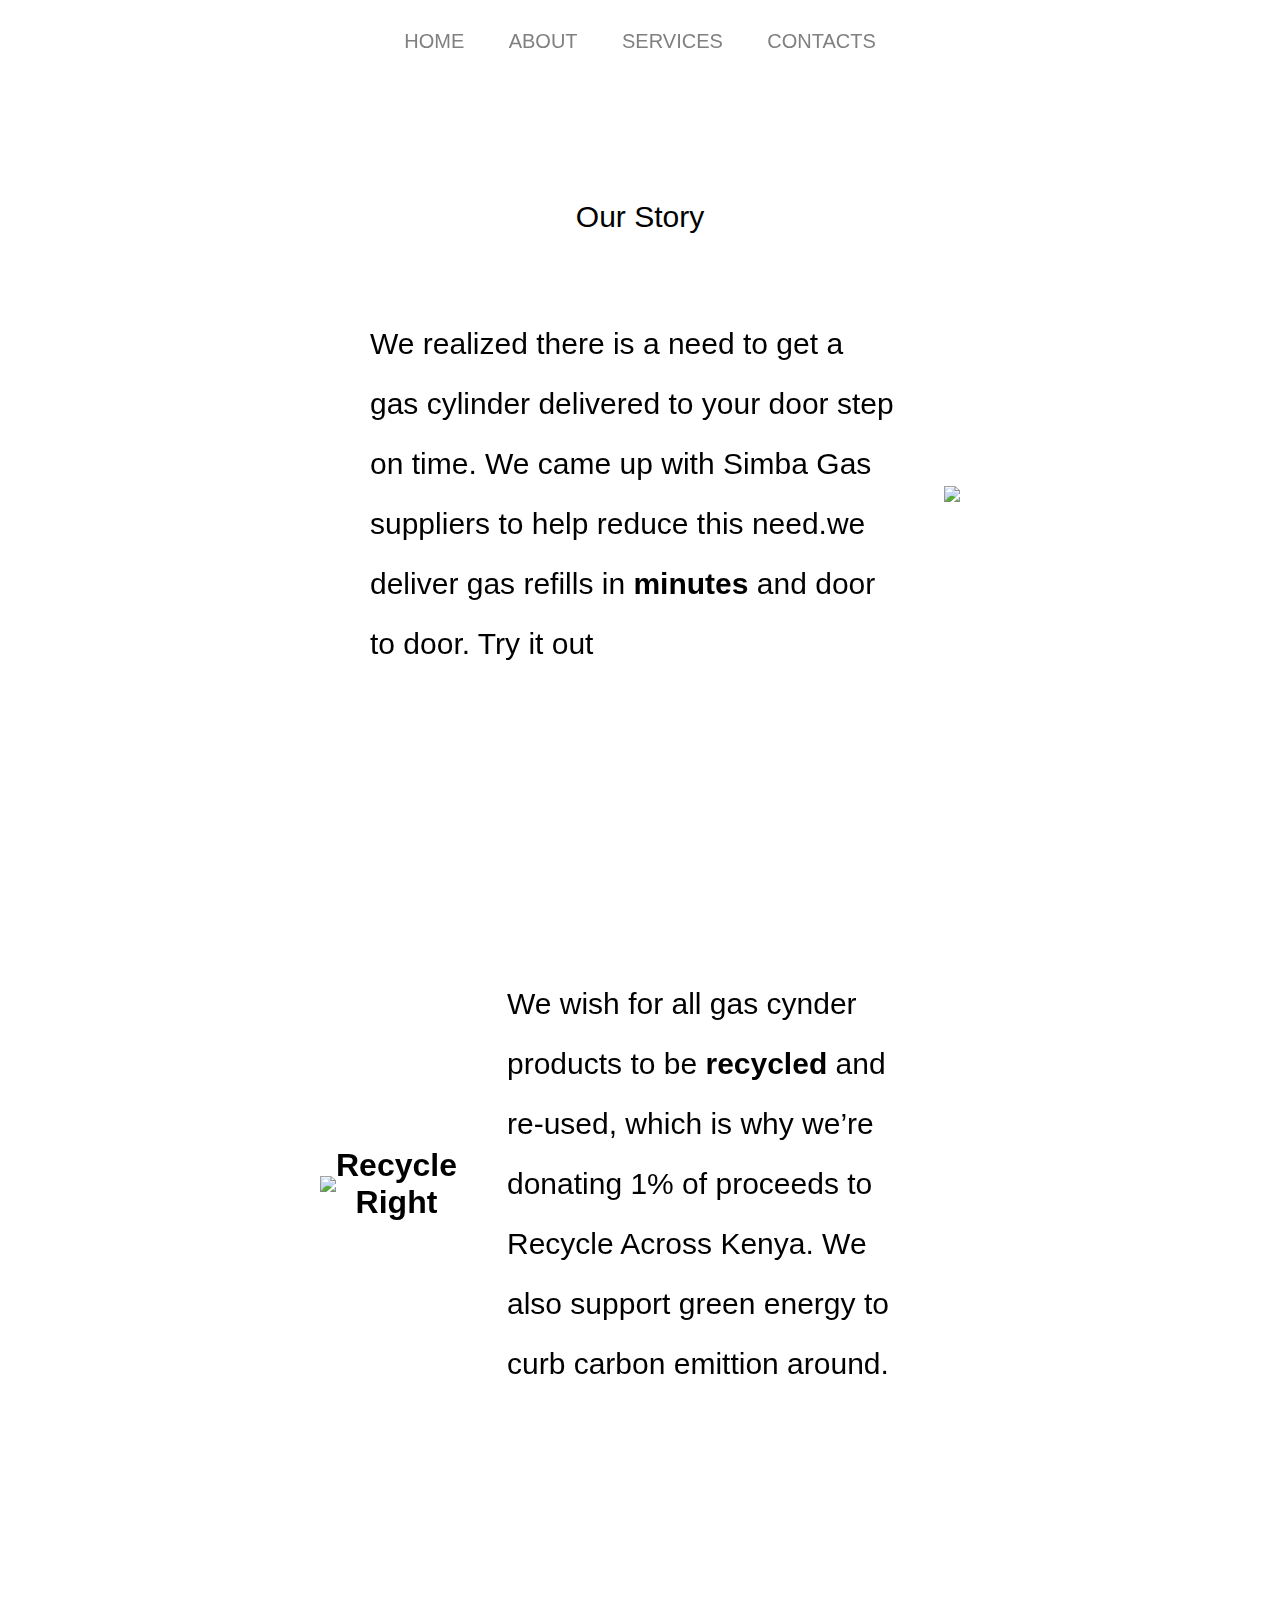
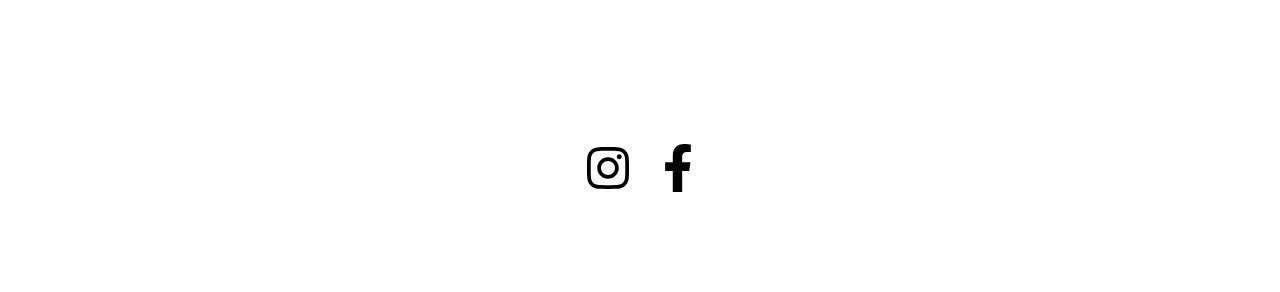
==== about.html @ d14f89ea "deployment" ====
<!DOCTYPE html>
<html lang="en">
  <head>
    <meta charset="UTF-8" />
    <meta name="viewport" content="width=device-width, initial-scale=1.0" />
    <meta http-equiv="X-UA-Compatible" content="ie=edge" />
    <title>Simba Gas Suppliers</title>
    <script src="all.js"></script>
    <link rel="stylesheet" type="text/css" href="styles.css" />
    <link rel="stylesheet" type="text/css" href="about.css" />
  </head>
  <body>
    <section id="navbar">
      <div class="container">
        <div id="overlay">
          <div id="banner">
            <nav>
              <ul>
                <li>
                  <a href="index.html">Home</a>
                </li>
                <li>
                  <a href="about.html">About</a>
                </li>
                <li>
                  <a href="products.html">Services</a>
                </li>
                <li>
                  <a href="contacts.html">Contacts</a>
                </li>
              </ul>
            </nav>
          </div>
        </div>
      </div>
    </section>

    <section class="story">
      <p id="aboutus">Our Story</p>

      <div id="delivery">
        <p>
          We realized there is a need to get a gas cylinder delivered to your
          door step on time. We came up with Simba Gas suppliers to help reduce
          this need.we deliver gas refills in <strong>minutes</strong> and door
          to door. Try it out
        </p>

        <img
          src="https://encrypted-tbn0.gstatic.com/images?q=tbn%3AANd9GcSp91oa3GX7kR3bftlpZMpL4EMrG7mnvCqgYuWUyIG8gyh8wSXY"
        />
      </div>

      <div id="moto">
        <img
          src="https://encrypted-tbn0.gstatic.com/images?q=tbn%3AANd9GcQ9xdbr6AHXd5dmPLpF03YmlAreLb1GtF9UT2Tp5cPfyZNxNE3Z"
        />

        <h1>Recycle Right</h1>

        <p>
          We wish for all gas cynder products to be
          <strong>recycled</strong> and re-used, which is why we’re donating 1%
          of proceeds to Recycle Across Kenya. We also support green energy to
          curb carbon emittion around.
        </p>
      </div>
    </section>

    <footer>
      <div id="footer">
        <i class="fab fa-instagram fa-3x"></i>
        &nbsp;

        <i class="fab fa-facebook-f fa-3x"></i>
      </div>
    </footer>
  </body>
</html>
---- styles.css ----
* {
  box-sizing: border-box;
  margin: 0;
  padding: 0;
}

body {
  font-family: "Work Sans", sans-serif;
}
.container {
  position: absolute;
  top: 0;
  bottom: 0;
  right: 0;
  left: 0;
}

#overlay {
  position: fixed;
  overflow: auto;
  width: 100%;
  height: 100%;
  top: 0;
  left: 0;
  right: 0;
  bottom: 0;
}

nav {
  max-width: 960px;
  margin: 0 auto;
  padding: 10px 0;
}

nav > ul {
  text-align: center;
  margin: 0 auto;
}

ul > li {
  display: inline-block;
}

nav > ul > li > a {
  padding: 20px;
  margin-right: 0;
  text-transform: uppercase;
  text-decoration: none;
  display: block;
  color: grey;
}

nav > ul > li > a:hover {
  box-shadow: 0 0 5px rgba(0, 0, 0, 0.1), inset 0 0 1px rgba(255, 255, 255, 0.6);
  box-shadow: 1px 3px 3px 3px orange;
  color: black;
  border-radius: 25px;
}

div.logo {
  text-align: center;
  padding: 5px;
  margin: 20px;
}

.header {
  text-align: center;
  font-family: "Work Sans", sans-serif;
}

#description {
  text-align: center;
}

p {
  text-align: center;
  font-size: 30px;
}

h2,
h1 {
  text-align: center;
  font-family: "Work Sans", sans-serif;
}

.flexcontainer {
  display: flex;
  justify-content: center;
  margin: 0 auto;
  position: relative;
}
h2 {
  color: grey;
  font-weight: normal;
}

.btn {
  display: flex;
  justify-content: center;
  margin: 0 auto;
  position: relative;
  color: black;
  padding: 15px;
  width: 80%;
  font-size: 24px;
  background-color: white;
  font-family: "Work Sans", sans-serif;
  color: black;
  border: 1px solid orange;
  border-radius: 10px;
}

.flexcontainer .btn:hover {
  background-color: orange;
}

#pay > p {
  position: relative;
  top: 50%;
  left: 50%;
  transform: translate(-50%, -50%);
}
img:hover {
  animation: shake 0.8s;
  animation-iteration-count: infinite;
}

@keyframes shake {
  0% {
    transform: translate(1px, 1px) rotate(0deg);
  }
  10% {
    transform: translate(-1px, -2px) rotate(-4deg);
  }
  20% {
    transform: translate(-3px, 0px) rotate(4deg);
  }
  30% {
    transform: translate(3px, 2px) rotate(0deg);
  }
  40% {
    transform: translate(1px, -1px) rotate(4deg);
  }
  50% {
    transform: translate(-1px, 2px) rotate(-4deg);
  }
  60% {
    transform: translate(-3px, 1px) rotate(0deg);
  }
  70% {
    transform: translate(3px, 1px) rotate(-4deg);
  }
  80% {
    transform: translate(-1px, -1px) rotate(4deg);
  }
  90% {
    transform: translate(1px, 2px) rotate(0deg);
  }
  100% {
    transform: translate(1px, -2px) rotate(-1deg);
  }
}

#about {
  display: flex;
  width: 50%;
  margin: 30px auto;
  align-items: center;
  justify-content: space-between;
  margin-bottom: 200px;
}

#about p {
  padding: 50px;
  display: block;
  text-align: left;
  line-height: 2em;
}
#Order ,#pay,#deliver #{
  text-decoration: none;

}


#section1 {
  margin-bottom: 200px;
}

#products {
  display: flex;
  width: 50%;
  margin: 30px auto;
  align-items: center;
  justify-content: space-between;
  margin-bottom: 200px;
}

#products p {
  padding: 50px;
  display: block;
  text-align: left;
  line-height: 2em;
}

#contacts {
  display: flex;
  width: 50%;
  margin: 30px auto;
  align-items: center;
  justify-content: space-between;
}

#contacts p {
  padding: 50px;
  display: block;
  text-align: left;
  line-height: 2em;
}

#footer {
  background-color: white;
  text-align: center;
  padding: 100px;
}

.fa-facebook-f {
  margin-left: 20px;
}

#banner {
  position: static;
}

li {
  font-size: 20px;
}
---- about.css ----
#delivery {
  display: flex;
  justify-content: center;
  margin: 30px auto;
  position: relative;
  margin-bottom: 200px;
  align-items: center;
  width: 50%;
}

#moto {
  display: flex;
  justify-content: center;
  margin: 0 auto;
  position: relative;

  display: flex;
  width: 50%;
  margin: 30px auto;
  align-items: center;
  justify-content: space-between;
  margin-bottom: 200px;
}

#moto p {
  padding: 50px;
  display: block;
  text-align: left;
  line-height: 2em;
}

#delivery p {
  padding: 50px;
  display: block;
  text-align: left;
  line-height: 2em;
}

.story {
  margin-top: 200px;
}
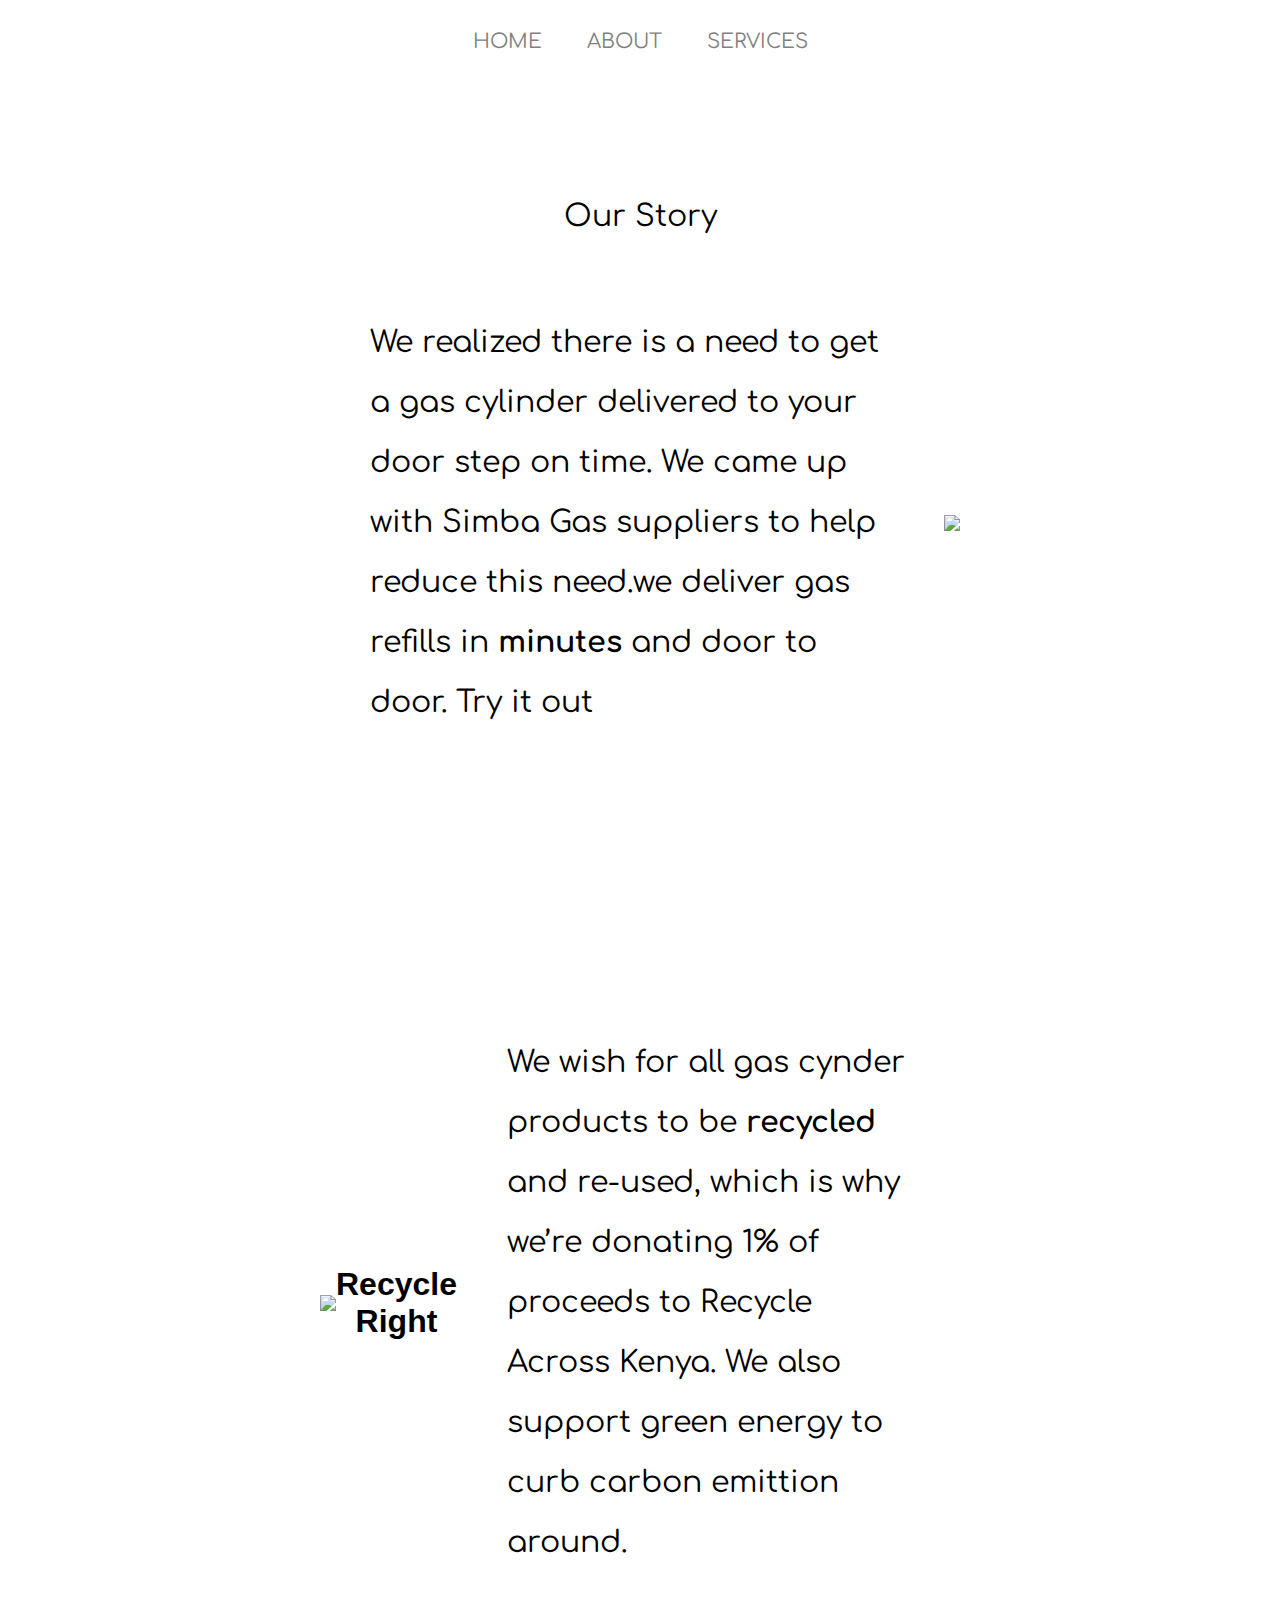
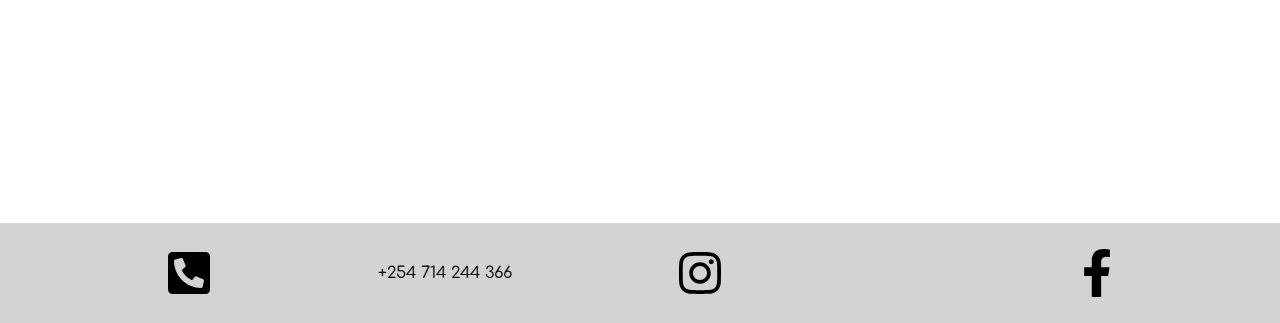
==== commit 64ef7a4f: "web" ====
--- a/about.html
+++ b/about.html
@@ -8,6 +8,10 @@
     <script src="all.js"></script>
     <link rel="stylesheet" type="text/css" href="styles.css" />
     <link rel="stylesheet" type="text/css" href="about.css" />
+    <link
+      href="https://fonts.googleapis.com/css?family=Comfortaa&display=swap"
+      rel="stylesheet"
+    />
   </head>
   <body>
     <section id="navbar">
@@ -24,9 +28,6 @@
                 </li>
                 <li>
                   <a href="products.html">Services</a>
-                </li>
-                <li>
-                  <a href="contacts.html">Contacts</a>
                 </li>
               </ul>
             </nav>
@@ -69,6 +70,8 @@
 
     <footer>
       <div id="footer">
+        <i class="fas fa-phone-square-alt fa-3x"></i>+254 714 244 366
+
         <i class="fab fa-instagram fa-3x"></i>
         &nbsp;
 
--- a/styles.css
+++ b/styles.css
@@ -5,7 +5,7 @@
 }
 
 body {
-  font-family: "Work Sans", sans-serif;
+  font-family: "Comfortaa", cursive;
 }
 .container {
   position: absolute;
@@ -13,17 +13,6 @@
   bottom: 0;
   right: 0;
   left: 0;
-}
-
-#overlay {
-  position: fixed;
-  overflow: auto;
-  width: 100%;
-  height: 100%;
-  top: 0;
-  left: 0;
-  right: 0;
-  bottom: 0;
 }
 
 nav {
@@ -176,11 +165,11 @@
   text-align: left;
   line-height: 2em;
 }
-#Order ,#pay,#deliver #{
+#Order,
+#pay,
+#deliver {
   text-decoration: none;
-
-}
-
+}
 
 #section1 {
   margin-bottom: 200px;
@@ -217,12 +206,6 @@
   line-height: 2em;
 }
 
-#footer {
-  background-color: white;
-  text-align: center;
-  padding: 100px;
-}
-
 .fa-facebook-f {
   margin-left: 20px;
 }
@@ -234,3 +217,11 @@
 li {
   font-size: 20px;
 }
+
+#footer {
+  height: 100px;
+  background-color: lightgrey;
+  display: flex;
+  justify-content: space-evenly;
+  align-items: center;
+}
--- a/about.css
+++ b/about.css
@@ -39,3 +39,15 @@
 .story {
   margin-top: 200px;
 }
+
+body {
+  font-family: "Comfortaa", cursive;
+}
+
+#footer {
+  height: 100px;
+  background-color: lightgrey;
+  display: flex;
+  justify-content: space-evenly;
+  align-items: center;
+}
